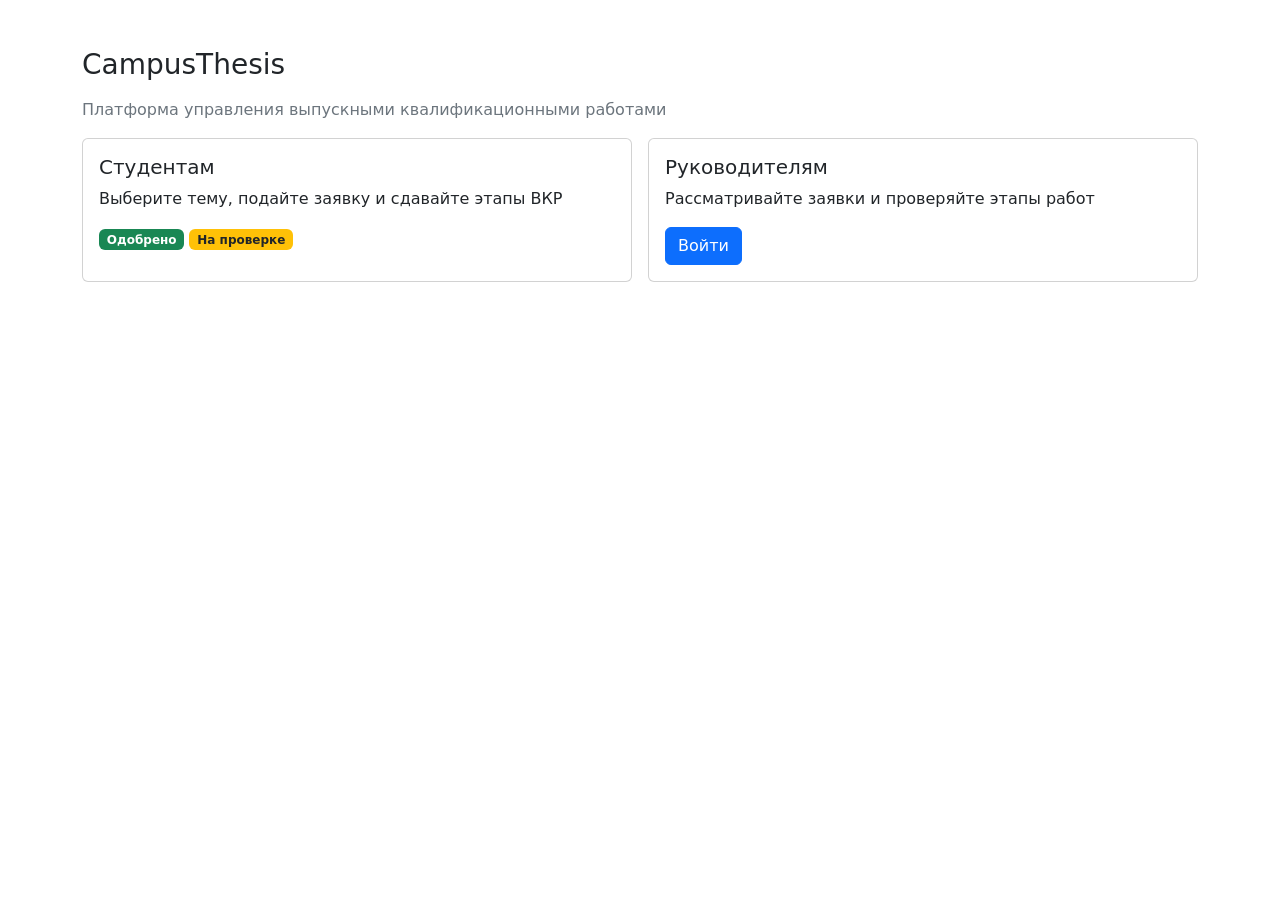
==== backend/static/index.html @ ce5621c8 "Инициализация фронтенда через Bootstrap" ====
<!DOCTYPE html>
<html lang="ru">
<head>
    <meta charset="UTF-8">
    <meta name="viewport" content="width=device-width, initial-scale=1">
    <title>CampusThesis</title>
    <link rel="icon" href="data:,">
    <link href="https://cdn.jsdelivr.net/npm/bootstrap@5.3.3/dist/css/bootstrap.min.css" rel="stylesheet">
    <link href="/css/style.css" rel="stylesheet">
</head>
<body>
    <main class="container py-5">
        <h1 class="h3 mb-3">CampusThesis</h1>
        <p class="text-secondary">Платформа управления выпускными квалификационными работами</p>

        <div class="row g-3">
            <div class="col-12 col-md-6">
                <div class="card h-100">
                    <div class="card-body">
                        <h2 class="h5 card-title">Студентам</h2>
                        <p class="card-text">Выберите тему, подайте заявку и сдавайте этапы ВКР</p>
                        <span class="badge bg-success">Одобрено</span>
                        <span class="badge bg-warning text-dark">На проверке</span>
                    </div>
                </div>
            </div>
            <div class="col-12 col-md-6">
                <div class="card h-100">
                    <div class="card-body">
                        <h2 class="h5 card-title">Руководителям</h2>
                        <p class="card-text">Рассматривайте заявки и проверяйте этапы работ</p>
                        <button class="btn btn-primary">Войти</button>
                    </div>
                </div>
            </div>
        </div>
    </main>

    <script src="https://cdn.jsdelivr.net/npm/bootstrap@5.3.3/dist/js/bootstrap.bundle.min.js"></script>
</body>
</html>
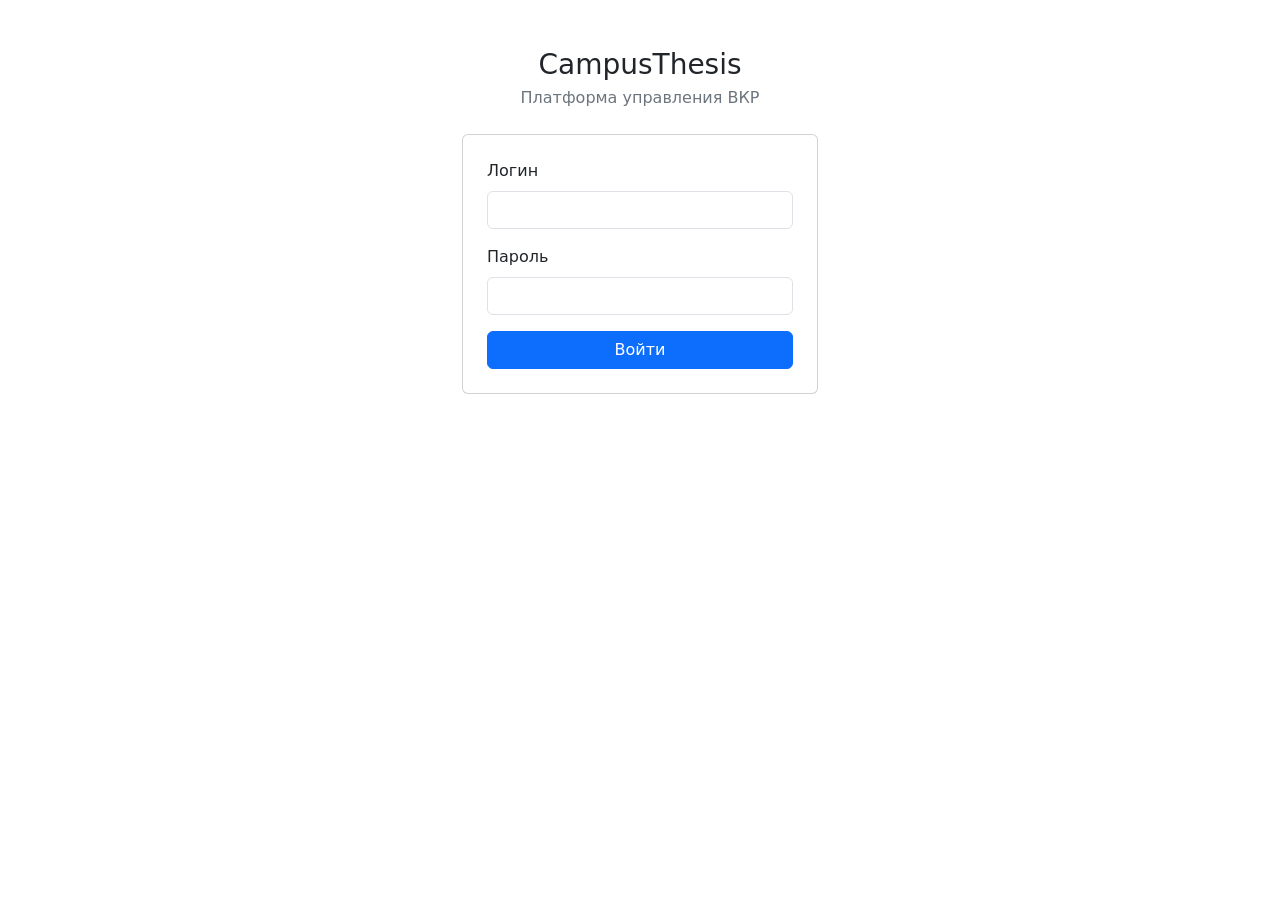
==== commit cc555a75: "Вход, страница кабиннта студента, общая шапка" ====
--- a/backend/static/index.html
+++ b/backend/static/index.html
@@ -3,39 +3,69 @@
 <head>
     <meta charset="UTF-8">
     <meta name="viewport" content="width=device-width, initial-scale=1">
-    <title>CampusThesis</title>
+    <title>Вход — CampusThesis</title>
     <link rel="icon" href="data:,">
     <link href="https://cdn.jsdelivr.net/npm/bootstrap@5.3.3/dist/css/bootstrap.min.css" rel="stylesheet">
     <link href="/css/style.css" rel="stylesheet">
 </head>
 <body>
     <main class="container py-5">
-        <h1 class="h3 mb-3">CampusThesis</h1>
-        <p class="text-secondary">Платформа управления выпускными квалификационными работами</p>
+        <div class="row justify-content-center">
+            <div class="col-12 col-sm-8 col-md-6 col-lg-4">
+                <h1 class="h3 text-center mb-1">CampusThesis</h1>
+                <p class="text-center text-secondary mb-4">Платформа управления ВКР</p>
 
-        <div class="row g-3">
-            <div class="col-12 col-md-6">
-                <div class="card h-100">
-                    <div class="card-body">
-                        <h2 class="h5 card-title">Студентам</h2>
-                        <p class="card-text">Выберите тему, подайте заявку и сдавайте этапы ВКР</p>
-                        <span class="badge bg-success">Одобрено</span>
-                        <span class="badge bg-warning text-dark">На проверке</span>
+                <div class="card">
+                    <div class="card-body p-4">
+                        <form id="login-form">
+                            <div class="mb-3">
+                                <label for="login-input" class="form-label">Логин</label>
+                                <input type="text" class="form-control" id="login-input" required>
+                            </div>
+                            <div class="mb-3">
+                                <label for="password-input" class="form-label">Пароль</label>
+                                <input type="password" class="form-control" id="password-input" required>
+                            </div>
+                            <div id="login-message"></div>
+                            <button type="submit" class="btn btn-primary w-100" id="btn-login">Войти</button>
+                        </form>
                     </div>
                 </div>
-            </div>
-            <div class="col-12 col-md-6">
-                <div class="card h-100">
-                    <div class="card-body">
-                        <h2 class="h5 card-title">Руководителям</h2>
-                        <p class="card-text">Рассматривайте заявки и проверяйте этапы работ</p>
-                        <button class="btn btn-primary">Войти</button>
-                    </div>
-                </div>
+
             </div>
         </div>
     </main>
 
-    <script src="https://cdn.jsdelivr.net/npm/bootstrap@5.3.3/dist/js/bootstrap.bundle.min.js"></script>
+    <script src="/js/common.js"></script>
+    <script>
+        // Словарь домашних страниц для ролей
+        const HOME_PAGES = { student: "/student.html", supervisor: "/supervisor.html", admin: "/admin.html" };
+
+        // Уже вошли - сразу на хомпейдж, логаут - localStorage.clear()
+        const savedUser = getUser();
+        if (savedUser) {
+            window.location.href = HOME_PAGES[savedUser.role];
+        }
+
+        document.getElementById("login-form").addEventListener("submit", async (event) => {
+            event.preventDefault();  // не перезагружать страницу
+            const button = document.getElementById("btn-login");
+            button.disabled = true;
+            try {
+                const user = await api("/api/login", {
+                    method: "POST",
+                    body: {
+                        login: document.getElementById("login-input").value.trim(),
+                        password: document.getElementById("password-input").value
+                    },
+                });
+                setUser(user);
+                window.location.href = HOME_PAGES[user.role];
+            } catch (error) {
+                showMessage("login-message", error.message);
+                button.disabled = false;
+            }
+        });
+    </script>
 </body>
 </html>
